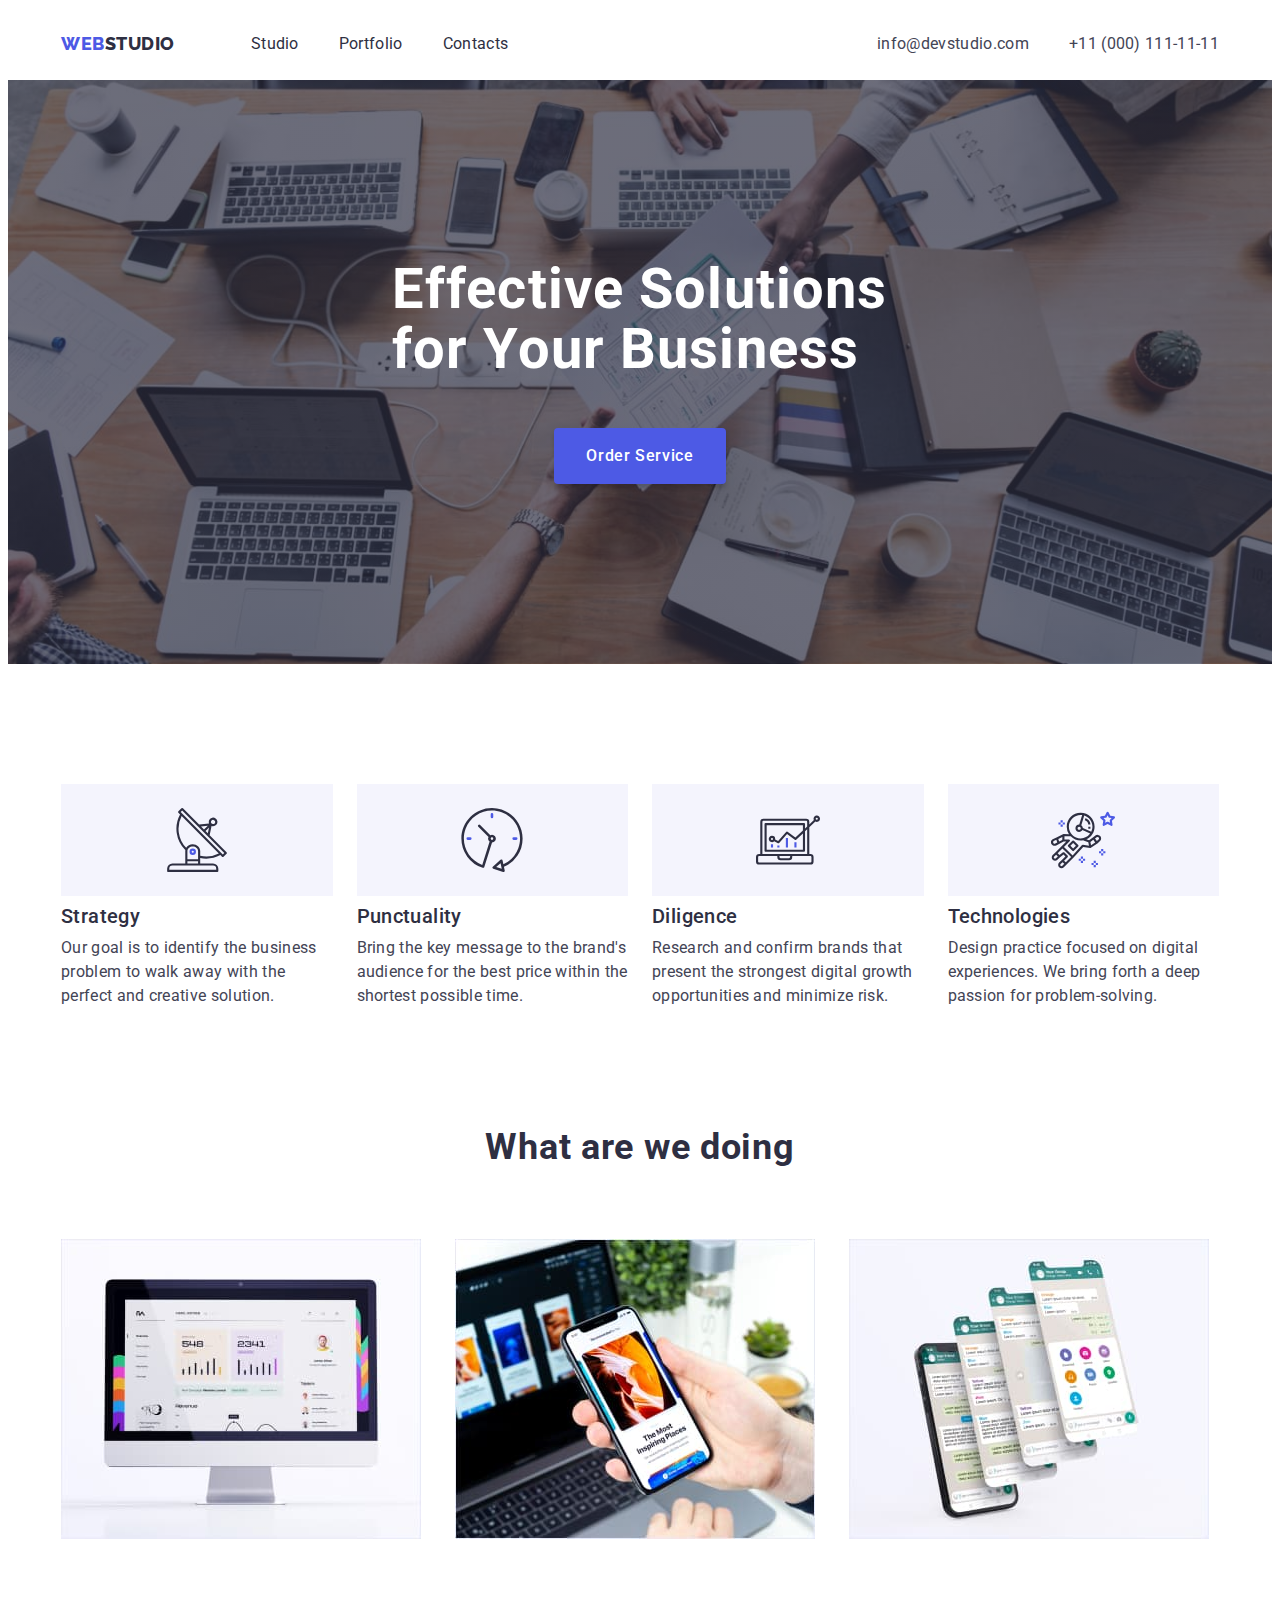
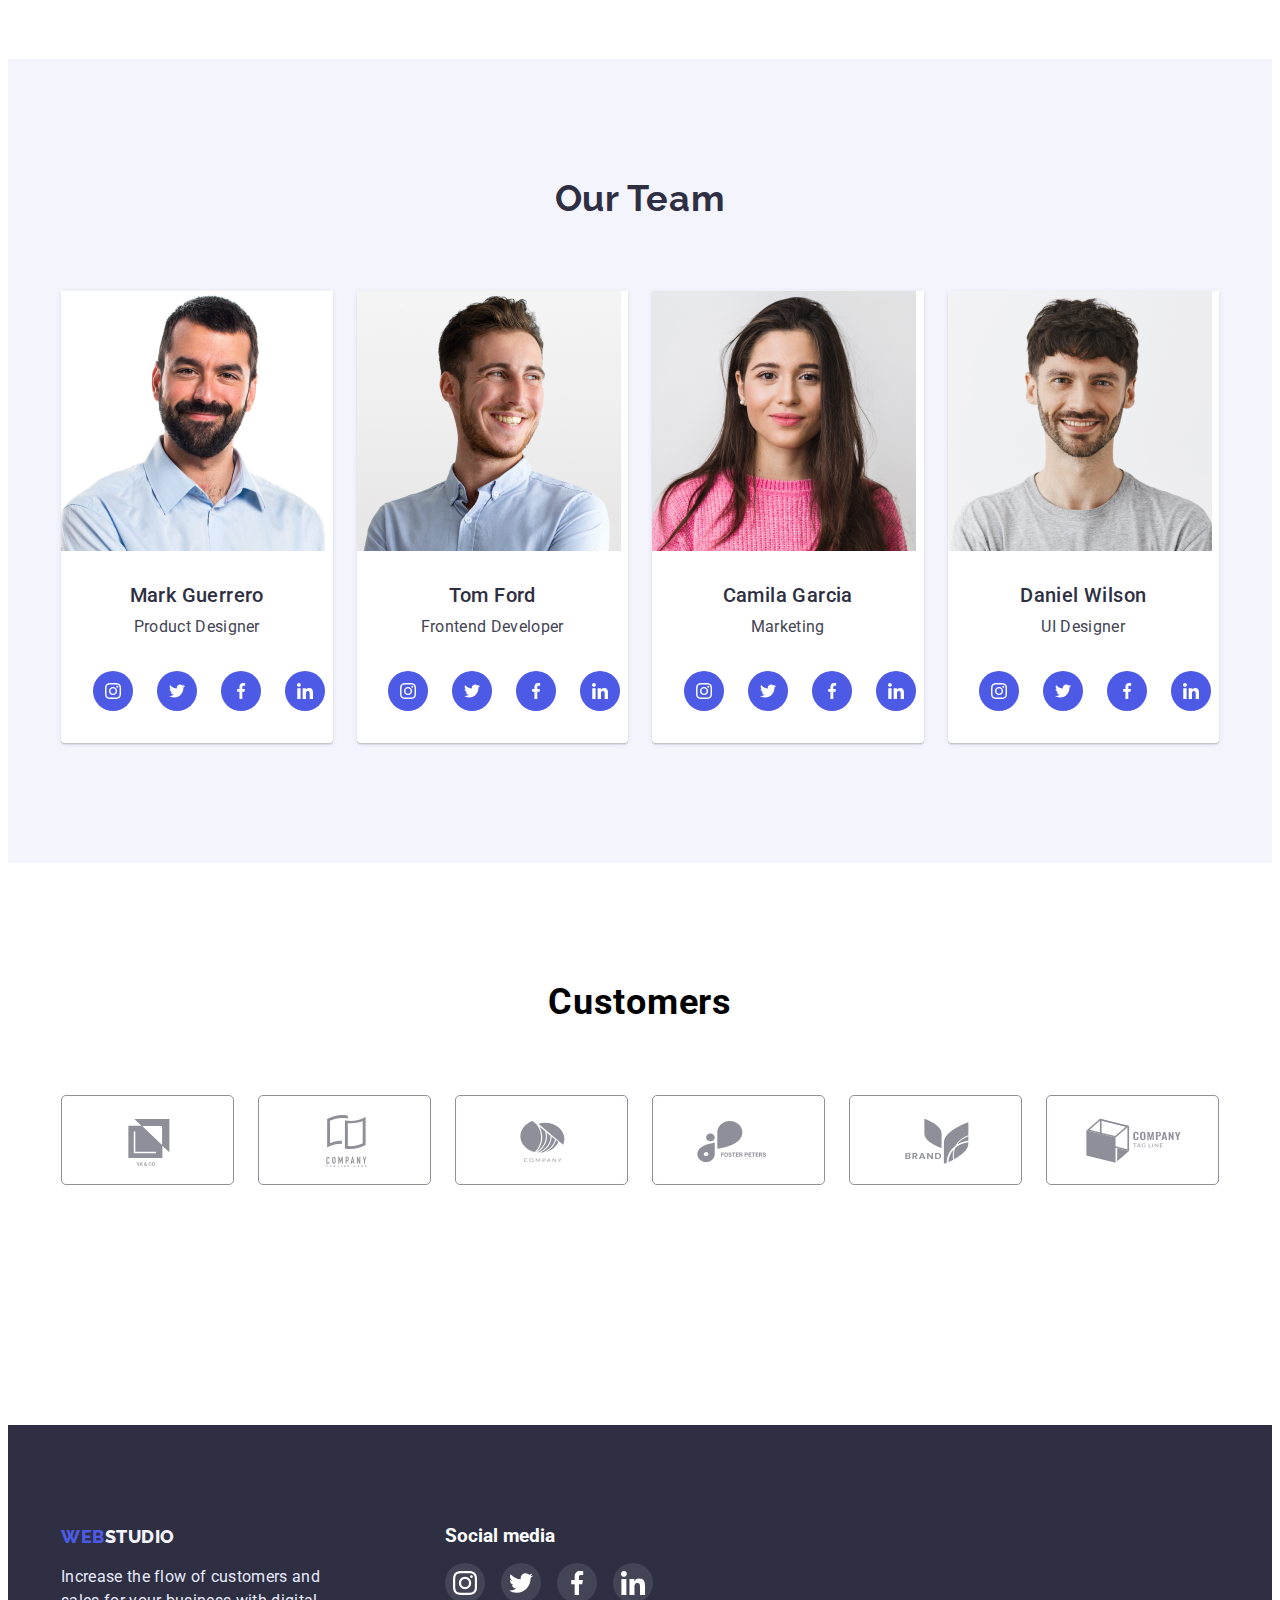
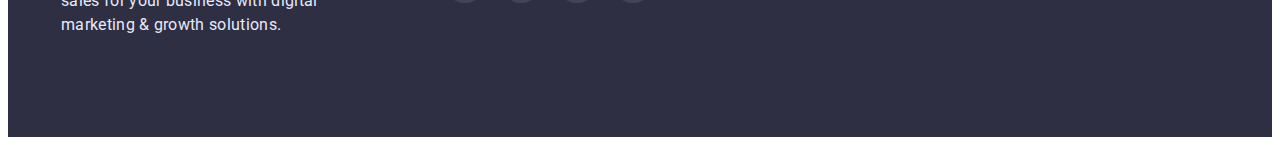
==== index.html @ 2bbdc3b8 "homewok4-add9.03" ====
<!DOCTYPE html>
<html lang="en">
  <head>
    <meta charset="UTF-8" />
    <meta http-equiv="X-UA-Compatible" content="IE=edge" />
    <meta name="viewport" content="width=device-width, initial-scale=1.0" />
    <title>Web Studio</title>
    <link rel="stylesheet" href="https://cdnjs.cloudflare.com/ajax/libs/modern-normalize/1.1.0/modern-normalize.min.css" integrity="sha512-wpPYUAdjBVSE4KJnH1VR1HeZfpl1ub8YT/NKx4PuQ5NmX2tKuGu6U/JRp5y+Y8XG2tV+wKQpNHVUX03MfMFn9Q==" crossorigin="anonymous" referrerpolicy="no-referrer" />
    <link rel="preconnect" href="https://fonts.googleapis.com">
<link rel="preconnect" href="https://fonts.gstatic.com" crossorigin>
<link href="https://fonts.googleapis.com/css2?family=Raleway:wght@800&family=Roboto:wght@400;500;700;900&display=swap" rel="stylesheet">
<link rel="stylesheet" href="./css/style.css">
  </head>
  <body>
    <!-- header -->
    <header class="header">
      <div class="container">
        <div class="header-container">
          <nav class="header-navigation">
                <a href="./index.html" class="header-logo logo"><span class="header-small-logo">Web</span>Studio</a>
                <ul class="header-list list">
                  <li class="header-item"><a href="./index.html" class="header-link">Studio</a></li>
                  <li class="header-item"><a href="./portfolio.html" class="header-link">Portfolio</a></li>
                  <li class="header-item"><a href="" class="header-link">Contacts</a></li>
                </ul>
          </nav>
          <address>
              <ul class="header-adress list">
                <li><a href="mailto:info@devstudio.com" target="_blank" class="header-mailto list">info@devstudio.com</a></li>
                <li><a href="tel:+110001111111" class="header-tel list">+11 (000) 111-11-11</a></li>
              </ul>
          </address>
        </div>
      </div>
    </header>
    <!-- hero -->
    <main>
      <section class="hero">
        <div class="container">
          <h1 class="hero-title">
          Effective Solutions for Your Business
          </h1>
       
        <button type="button" class="hero-btn btn">Order Service</button>
        </div>
      </section>
      <!-- Feature -->
      <section class="section feature">
        <div class="container">
          <h2 class="visually-hidden">Our methods</h2>
            <ul class="feature-list list">
              <li class="feature-item">
                <div class="feature-icon">
                  <svg class="feature-icon-item" width="64" height="64">
                    <use href="./images/symbol-defs.svg#icon-antenna"></use>
                  </svg>
                </div>
                <h3 class="feature-subtitle subtitle">Strategy</h3>
                <p class="feature-description description">
                  Our goal is to identify the business problem to walk away with the perfect and creative solution.
                </p>
              </li>

              <li class="feature-item">
                <div class="feature-icon">
                  <svg class="feature-icon-item" width="64" height="64">
                    <use href="./images/symbol-defs.svg#icon-clock"></use>
                  </svg>
                </div>
                <h3 class="feature-subtitle subtitle">Punctuality</h3>
                <p class="feature-description description">
              Bring the key message to the brand's audience for the best price
              within the shortest possible time.
                </p>
              </li>

              <li class="feature-item">
                <div class="feature-icon">
                  <svg class="feature-icon-item" width="64" height="64">
                    <use href="./images/symbol-defs.svg#icon-diagram"></use>
                  </svg>
                </div>
                <h3 class="feature-subtitle subtitle">Diligence</h3>
                <p class="feature-description description">
              Research and confirm brands that present the strongest digital
              growth opportunities and minimize risk.
                </p>
              </li>

              <li class="feature-item">
                <div class="feature-icon">
                  <svg class="feature-icon-item" width="64" height="64">
                    <use href="./images/symbol-defs.svg#icon-astronaut"></use>
                  </svg>
                </div>
                <h3 class="feature-subtitle subtitle">Technologies</h3>
                 <p class="feature-description description">
              Design practice focused on digital experiences. We bring forth a
              deep passion for problem-solving.
                 </p>
              </li>
            </ul>
        </div>
      </section>
      <!-- benefits -->
      <section class="section benefits">
        <div class="container">
            <h2 class="benefits-title section-title">What are we doing</h2>
                    <ul class="benefits-list list">
                        <li class="benefits-item">
                            <img src="./images/photo_1.jpg" alt="photo monitor" width="360" />
                        </li>

                        <li class="benefits-item">
                            <img src="./images/photo_2.jpg" alt="phone and laptop" width="360" />
                        </li>

                        <li class="benefits-item">
                            <img src="./images/photo_3.jpg" alt="phone screen" width="360" />
                        </li>
                    </ul>
        </div>
      </section>
      <!-- our team -->
      <section class="section team">
        <div class="container">
          <h2 class="team-title title section-title">Our Team</h2>
            <ul class="team-list list">

              <li class="team-item">
                <a href="" class="team-card-link link">
                   <img
                      src="./images/team_photo1.jpg"
                      alt="Mark Guerrero photo"
                      width="264"
                      />
                    <h3 class="team-subtitle subtitle">Mark Guerrero</h3>
                    <p class="team-description description">Product Designer</p>
                
                    <ul class="team-social-list list">
                      <li class="team-social-item">
                        <a href="" class="team-social-link link">
                            <svg class="team-social-icon" width="16" height="16">
                            <use href="./images/symbol-defs.svg#icon-instagram"></use>
                            </svg>
                        </a>
                      </li>

                      <li class="team-social-item">
                          <a href="" class="team-social-link link">
                            <svg class="team-social-icon" width="16" height="16">
                            <use href="./images/symbol-defs.svg#icon-twitter"></use>
                            </svg>
                          </a>
                      </li>

                      <li class="team-social-item">
                          <a href="" class="team-social-link link">
                            <svg class="team-social-icon" width="16" height="16">
                            <use href="./images/symbol-defs.svg#icon-facebook"></use>
                            </svg>
                          </a>
                      </li>

                      <li class="team-social-item">
                          <a href="" class="team-social-link link">
                            <svg class="team-social-icon" width="16" height="16">
                            <use href="./images/symbol-defs.svg#icon-linkedin"></use>
                            </svg>
                          </a>
                      </li>
                    </ul>
                </a>
              </li>

              <li class="team-item">
                <a href="" class="team-card-link link">
                <img
                  src="./images/team_photo2.jpg"
                  alt="Tom Ford photo"
                  width="264"
                />
                <h3 class="team-subtitle subtitle">Tom Ford</h3>
                <p class="team-description description">Frontend Developer</p>
                <ul class="team-social-list list">

                <li class="team-social-item">
                  <a href="" class="team-social-link link">
                     <svg class="team-social-icon" width="16" height="16">
                      <use href="./images/symbol-defs.svg#icon-instagram"></use>
                     </svg>
                  </a>
                </li>

                <li class="team-social-item">
                  <a href="" class="team-social-link link">
                    <svg class="team-social-icon" width="16" height="16">
                      <use href="./images/symbol-defs.svg#icon-twitter"></use>
                    </svg>
                  </a>
                </li>

                <li class="team-social-item">
                  <a href="" class="team-social-link link">
                    <svg class="team-social-icon" width="16" height="16">
                      <use href="./images/symbol-defs.svg#icon-facebook"></use>
                    </svg>
                  </a>
                </li>

                <li class="team-social-item">
                  <a href="" class="team-social-link link">
                    <svg class="team-social-icon" width="16" height="16">
                      <use href="./images/symbol-defs.svg#icon-linkedin"></use>
                    </svg>
                  </a>
                </li>

                </ul>
                </a>
              </li>

              <li class="team-item">
                <a href="" class="team-card-link link">
                <img
                  src="./images/team_photo3.jpg"
                  alt="Camila Garcia photo"
                  width="264"
                />
                <h3 class="team-subtitle subtitle">Camila Garcia</h3>
                <p class="team-description description">Marketing</p>
                <ul class="team-social-list list">

                <li class="team-social-item">
                  <a href="" class="team-social-link link">
                     <svg class="team-social-icon" width="16" height="16">
                      <use href="./images/symbol-defs.svg#icon-instagram"></use>
                     </svg>
                  </a>
                </li>

                <li class="team-social-item">
                  <a href="" class="team-social-link link">
                    <svg class="team-social-icon" width="16" height="16">
                      <use href="./images/symbol-defs.svg#icon-twitter"></use>
                    </svg>
                  </a>
                </li>

                <li class="team-social-item">
                  <a href="" class="team-social-link link">
                    <svg class="team-social-icon" width="16" height="16">
                      <use href="./images/symbol-defs.svg#icon-facebook"></use>
                    </svg>
                  </a>
                </li>

                <li class="team-social-item">
                  <a href="" class="team-social-link link">
                    <svg class="team-social-icon" width="16" height="16">
                      <use href="./images/symbol-defs.svg#icon-linkedin"></use>
                    </svg>
                  </a>
                </li>

                </ul>
                </a>
              </li>

              <li class="team-item">
                <a href="" class="team-card-link link">
                <img
                  src="./images/team_photo4.jpg"
                  alt="Daniel Wilson photo"
                  width="264"
                />
                <h3 class="team-subtitle subtitle">Daniel Wilson</h3>
                <p class="team-description description">UI Designer</p>
                <ul class="team-social-list list">

                <li class="team-social-item">
                  <a href="" class="team-social-link link">
                     <svg class="team-social-icon" width="16" height="16">
                      <use href="./images/symbol-defs.svg#icon-instagram"></use>
                     </svg>
                  </a>
                </li>

                <li class="team-social-item">
                  <a href="" class="team-social-link link">
                    <svg class="team-social-icon" width="16" height="16">
                      <use href="./images/symbol-defs.svg#icon-twitter"></use>
                    </svg>
                  </a>
                </li>

                <li class="team-social-item">
                  <a href="" class="team-social-link link">
                    <svg class="team-social-icon" width="16" height="16">
                      <use href="./images/symbol-defs.svg#icon-facebook"></use>
                    </svg>
                  </a>
                </li>

                <li class="team-social-item">
                  <a href="" class="team-social-link link">
                    <svg class="team-social-icon" width="16" height="16">
                      <use href="./images/symbol-defs.svg#icon-linkedin"></use>
                    </svg>
                  </a>
                </li>

                </ul>
                </a>
              </li>

            </ul>
        </div>
      </section>

      <div class="container customers section">
        <h2 class="customers-title section-title">Customers</h2>
        <ul class="customers-list list">
          <li class="customers-item">
            <a href="" class="customers-link link">
             <svg class="customers-icon icon" width="104" height="56">
            <use href="./images/symbol-defs.svg#icon-logo-1"></use>
          </svg>
          </a>
        </li>
          <li class="customers-item">
            <a href="" class="customers-link link">
             <svg class="customers-icon icon" width="104" height="56">
            <use href="./images/symbol-defs.svg#icon-logo-2"></use>
          </svg>
          </a>
        </li>
          <li class="customers-item">
            <a href="" class="customers-link link">
             <svg class="customers-icon icon" width="104" height="56">
            <use href="./images/symbol-defs.svg#icon-logo-3"></use>
          </svg>
          </a>
        </li>
          <li class="customers-item">
            <a href="" class="customers-link link">
             <svg class="customers-icon icon" width="104" height="56">
            <use href="./images/symbol-defs.svg#icon-logo-4"></use>
          </svg>
          </a>
        </li>
          <li class="customers-item">
            <a href="" class="customers-link link">
             <svg class="customers-icon icon" width="104" height="56">
            <use href="./images/symbol-defs.svg#icon-logo-5"></use>
          </svg>
          </a>
        </li>
          <li class="customers-item">
            <a href="" class="customers-link link">
             <svg class="customers-icon icon" width="104" height="56">
            <use href="./images/symbol-defs.svg#icon-logo-6"></use>
          </svg>
          </a>
        </li>
        </ul>
      </div>

    </main>
    <!-- footer -->
    <footer class="footer">
        <div class="container footer-box">
          <div class="container footer-item-logo">
                 <a href="./index.html" class="footer-logo logo"><span class="footer-small-logo">Web</span>Studio</a>
                 <p class="footer-description description">
                  Increase the flow of customers and sales for your business with digital marketing & growth solutions.
                 </p>
          </div>
        
          <div class="container social-media">
             <h3 class="social-media-subtitle">Social media</h3>
            <ul class="social-media-list list">
              <li class="social-media-item">
               <a href="" class="social-media-link link">
                     <svg class="social-media-icon" width="24" height="24">
                      <use href="./images/symbol-defs.svg#icon-instagram"></use>
                     </svg>
                  </a>
                </li>
              <li class="social-media-item">
              <a href="" class="social-media-link link">
                     <svg class="social-media-icon" width="24" height="24">
                      <use href="./images/symbol-defs.svg#icon-twitter"></use>
                     </svg>
                  </a>
                </li>
              <li class="social-media-item">
              <a href="" class="social-media-link link">
                     <svg class="social-media-icon" width="24" height="24">
                      <use href="./images/symbol-defs.svg#icon-facebook"></use>
                     </svg>
                  </a>
                </li>
              <li class="social-media-item">
              <a href="" class="social-media-link link">
                     <svg class="social-media-icon" width="24" height="24">
                      <use href="./images/symbol-defs.svg#icon-linkedin"></use>
                     </svg>
                  </a>
                </li>
            </ul>
          </div>
        </div>
    </footer>
  </body>
</html>
---- css/style.css ----
:root {
    --main-title-color: #FFFFFF;
    --accent-color: #2E2F42;
    --adress-color: #434455;
    --description-color: #434455;
    --background-color: #2E2F42;
    --background-secondary-color: #FFFFFF; 
    --background-team-color: #F4F4FD;
    --background-button-color: #4D5AE5;
    --secondary-button-color: #E7E9FC;  
    --logo-color: #4D5AE5;
    --color-button: #FFFFFF;
    --link-color: #2E2F42;
    --hover-color: #4D5AE5;
    --footer-description-color: #E7E9FC;
    --footer-logo-color: #F4F4FD;
    --social-icon-color: #F4F4FD;
    --background-social-link-color: rgba(255, 255, 255, 0.1);
    --background-hover-link-color: #31D0AA;
    --social-media-color: #FFFFFF;
    --border-btn-color: #E7E9FC;
    --border-secondary-color: #F4F4FD;
    --customers-item-color: #404BBF;
    --customers-icon-color: #8E8F99;
    --background-feature-color: #F4F4FD;
    --secondary-font: 'Raleway', sans-serif;
    --padding-top: 120px;
}

h1,
h2,
h3,
h4,
h5,
h6,
p {
    margin: 0;
}

ul {
    margin: 0;
    padding: 0;
}

body{
    font-family: 'roboto', sans-serif;
    }

    .container {
        /* outline: 1px solid red; */
        max-width: 1158px;
        margin: 0 auto;
        padding-left: 15px;
        padding-right: 15px;
    }
   

.list{
    list-style: none;
    
    }

a{
  text-decoration: none;
    }

.title{
font-family: var(--secondary-font);
font-weight: 700;
font-size: 36px;    
line-height: 1.1;
letter-spacing: 0.02em;
    }

.subtitle{
    font-size: 20px;
    line-height: 1.2;
    font-weight: 500;
    letter-spacing: 0.02em;
}
.description{
font-size: 16px;
line-height: 1.5;
letter-spacing: 0.02em;
}

.logo{
    font-family: 'Raleway';
    font-size: 18px;
    line-height: 1.33;
    font-weight: 800;
    letter-spacing: 0.03em;
    text-transform: uppercase;
}
.btn{
    font-size: 16px;
    font-weight: 500;
    line-height: 1.5;
    letter-spacing: 0.04em;
    cursor: pointer; 
}

.section {
    padding: var(--padding-top) 0;
}

.section-title {
font-weight: 700;
font-size: 36px;
line-height: 1.1;
text-align: center;
letter-spacing: 0.02em;
}

.portfolio-card {
    padding: 32px 16px;
}

.visually-hidden {
  position: absolute;
  width: 1px;
  height: 1px;
  margin: -1px;
  border: 0;
  padding: 0;
  
  white-space: nowrap;
  clip-path: inset(100%);
  clip: rect(0 0 0 0);
  overflow: hidden;
}
.list {
 color: var(--adress-color);
}

img{
    display: block;
    max-width: 100%;
    height: auto;
}



/* ----header----- */
.header {
    background-color: var(--background-secondary-color);
}

   .header-container{
        display: flex;
        align-items: center;
        justify-content: space-between;
}

.header-navigation {
    display: flex;
    padding-top: 24px;
    padding-bottom: 24px; 
}

.header-logo {

   color: var(--accent-color);

   margin-right: 76px;
}
.header-small-logo{
color: var(--logo-color);
}
.header-list {
  font-size: 16px;
  line-height: 1.5;
  letter-spacing: 0.02em;
  color: var(--accent-color);
  display: flex;
  gap: 40px;
  }

.header-item {
    background: var(--background-secondary-color);
    display: flex;
    gap: 40px;
}

.header-item:last-child {
  /* margin-right: 332px; */
}
.header-link{
font-size: 16px;
line-height: 1.5;
letter-spacing: 0.02em;

color: var(--link-color);

}
.header-link:hover,
.header-link:focus {

    color: var(--hover-color); 
}

.header-adress {

font-style: normal;
font-size: 16px;
line-height: 1.5;
letter-spacing: 0.02em;
color: var(--description-color);
display: flex;
gap: 40px;

}

.header-mailto{ 
    gap: 40px; 
}

.header-tel {

}
.header-mailto:hover,
.header-mailto:focus{

color: var(--hover-color);

}

.header-tel:hover,
.header-tel:focus{
color: var(--hover-color);
}

/* ---------------hero------------ */

.hero {
    background-color: var(--background-color);
    max-width: 1440px;
    margin-left: auto;
    margin-right: auto;
    padding: 180px 0;
    background-image: linear-gradient(rgba(46, 47, 66, 0.7),
    rgba(46, 47, 66, 0.7) ), 
     url(../images/hero-people-office.jpg);
    background-repeat: no-repeat;
    background-position: center;
    background-size: cover;
 
}

.hero-title {   
font-size: 56px;
line-height: 1.07;
letter-spacing: 0.02em;
color: var(--main-title-color);
width: 496px;
margin-left: auto;
margin-right: auto;
margin-bottom: 48px;
}

.hero-btn {
 font-family: inherit;
 color: var(--color-button);
background-color: var(--background-button-color);
border-radius: 4px;
padding: 16px 32px;
box-shadow: 0px 4px 4px rgba(0, 0, 0, 0.15);
display: block;
margin: 0 auto;
text-align: center;
border: none;
}

.btn:hover .btn:focus{
    color: var(--hover-color);
    }


/* -------------------feature--------------- */
.feature {
    padding-bottom: 0;
}

.feature-list {
    display: flex;
    gap: 24px;
    flex-wrap: wrap;
}

.feature-item {
    flex-basis: calc((100% - 72px) / 4);
    
}

.feature-icon {
    /* width: 264px; */
    height: 112px;
    display: flex;
    align-items: center; 
    justify-content: center; 
    background-color: var(--background-feature-color);
    margin-bottom: 8px;
}
.feature-icon-item {
    fill: var(--accent-color);
}


.feature-subtitle {
    font-weight: 500;
    font-size: 20px;
    line-height: 24px;
    color: var(--accent-color);
    margin-bottom: 8px;
}

.feature-description {
color: var(--description-color);
}

/* --------------benefits------------ */
.benefits {

}

.benefits-title {
color: var(--accent-color);
text-align: center;
margin-bottom: 72px;
}

.benefits-list {
     display: flex;
     flex-wrap: wrap;
     gap: 24px;
}

.benefits-item {
     
    flex-basis: calc((100% - 48px) / 3);
}

 /* ------------team--------------- */
.team {
    background-color: var(--background-team-color);
}

.team-title {

color: var(--accent-color);

margin-bottom: 72px;
}
.team-list {
    display: flex;
    gap: 24px;
    flex-wrap: wrap;
}

.team-item {
    background: var(--background-secondary-color);
    box-shadow: 0px 1px 6px rgba(46, 47, 66, 0.08), 0px 1px 1px rgba(46, 47, 66, 0.16), 0px 2px 1px rgba(46, 47, 66, 0.08);
    border-radius: 0px 0px 4px 4px;
    flex-basis: calc((100% - 72px) / 4);
    min-width: 250px;
    
}


.team-social-list {
    display: flex;
    justify-content: center;
    gap: 24px;
    padding-bottom: 32px;
}

.team-social-item {
    width: 40px;
    height: 40px;
}

.team-social-link {
    display: flex;
    justify-content: center;
    align-items: center;
    width: 100%;
    height: 100%;
    border-radius: 50%;
    background-color: var(--background-button-color);
}


.team-item:hover,
.team-item:focus{

}

.team-social-icon {
    fill: var(--social-media-color);
}


.team-subtitle {
    color: var(--accent-color);
    margin-bottom: 8px;
    margin-top: 32px;
    text-align: center;
}

.team-description {
    color: var(--description-color); 
    text-align: center;
    padding-bottom: 32px;
}

.customers-icon {
    fill: var(--customers-icon-color);
}

/* -------customers-------- */
.customers {
}

.customers-title {
    margin-bottom: 72px;
}

.customers-list {
    display: flex;
    justify-content: center;
    gap: 24px;
    padding-bottom: 120px;
}

.customer-list:hover,
.customer-list:focus{
   color: var(--customers-item-color);
   border-color: var(--customers-item-color);  
}

.customers-item {
   flex-basis: calc((100% - 120px) /6);
}

.customers-item:hover,
.customer-item:focus{
   color: var(--customers-item-color);
   border-color: var(--customers-item-color); 
}


.customers-link {
 border: 1px solid var(--customers-icon-color);
    border-radius: 5px;
    display: flex;
    justify-content: center;
    align-items: center;
    height: 88px;
    color: var(--customers-icon-color);
}

.customers-item:hover .customers-link,
.customer-item:focus .customers-link{
   color: var(--customers-item-color);
   border-color: var(--customers-item-color); 
}


.customers-icon {
    fill: currentColor;
    
}

.customers-link:hover .customers-icon,
.customers-link:focus .customers-icon{
    color: var(--customers-item-color);
    border-color: var(--customers-item-color);
}


/* ---------footer-------- */

.footer {
    min-height: 310px;
    background-color: var(--background-color);
}

.footer-box{
    display: flex;

}

.footer-item-logo{
    margin: 0;
   padding: 100px 0; 
}

.footer-logo {
    color: var(--footer-logo-color);
}

.footer-small-logo {
    color: var(--logo-color);
}

.footer-description{
    color: var(--footer-description-color);
    margin-top: 16px;
    width: 264px;
    display: flex;
    align-items: center;
}

.social-media {
    margin: 0;
    padding-top: 100px;
    padding-left: 120px;
}
.social-media-subtitle {
    padding-bottom: 16px;
    color: var(--social-media-color);

}

.social-media-list {
    display: flex;
    gap: 16px;
}

.social-media-item {
    width: 40px;
    height: 40px;
}

.social-media-link {
    display: flex;
    justify-content: center;
    align-items: center;
    width: 100%;
    height: 100%;
    border-radius: 50%;
    background-color: var(--background-social-link-color);
}

.social-media-link:hover,
.social-media-link:focus {
    background-color: var(--background-hover-link-color);
}

.social-media-icon {
    fill: var(--social-media-color);
}


/* ------project cards-------- */
.projects-list {
        display: flex;
        justify-content: center;
        flex-wrap: wrap;
        gap: 24px;
        margin-bottom: 72px;
}

.projects-item {
    padding-top: 96px;
    padding-bottom: 72px;
    padding-right: 24px;
}

.projects-item:last-child{
     padding-right: 0;
}

.projects-btn {
    color: var(--background-button-color);
    background-color: var(--secondary-button-color);
    padding: 11px 24px;
    border: 1px solid var(--border-btn-color);
}

.projects-list .projects-btn:hover,
.projects-list .projects-btn:focus {
    color: var(--secondary-button-color);
    background-color: var(--background-button-color);
}
 
/* ---------portfolio---------- */
.portfolio-list {
    display: flex;
    flex-wrap: wrap;
    row-gap: 48px;
    column-gap: 24px;
    /* margin-bottom: 120px; */
}

.portfolio-item {
    background: var(--background-secondary-color);
    flex-basis: calc((100% - 48px) / 3);
    border: 1px solid var(--border-btn-color);
}
 .portfolio-card-link{
    display: block;
    border: 1px solid var(--border-secondary-color);
 } 
.portfolio-card-link:hover,
.portfolio-card-link:focus {
    box-shadow: 0px 1px 6px rgba(46, 47, 66, 0.08), 0px 1px 1px rgba(46, 47, 66, 0.16), 0px 2px 1px rgba(46, 47, 66, 0.08);
}

.porfolio-subtitle {
    color: var(--accent-color);
   
}

.portfolio-description {
 color: var(--description-color);
 margin-top: 8px;

}
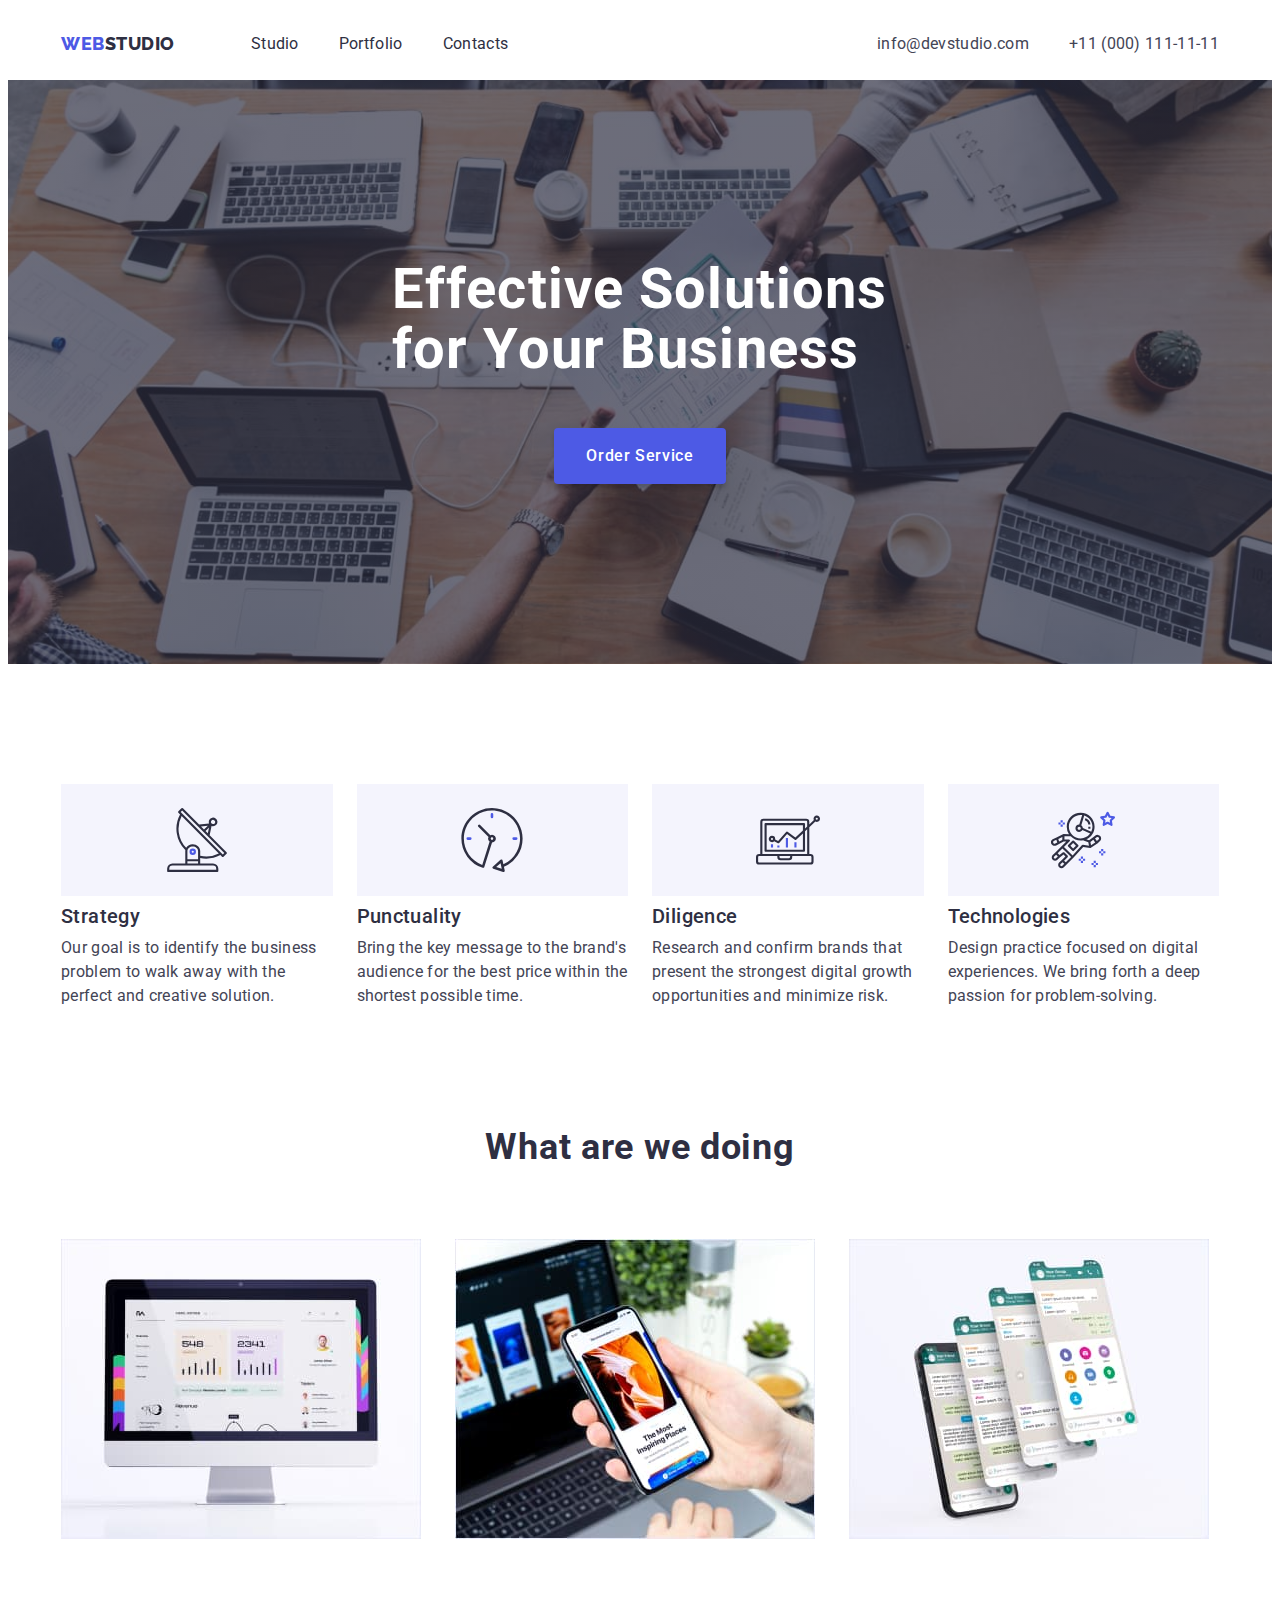
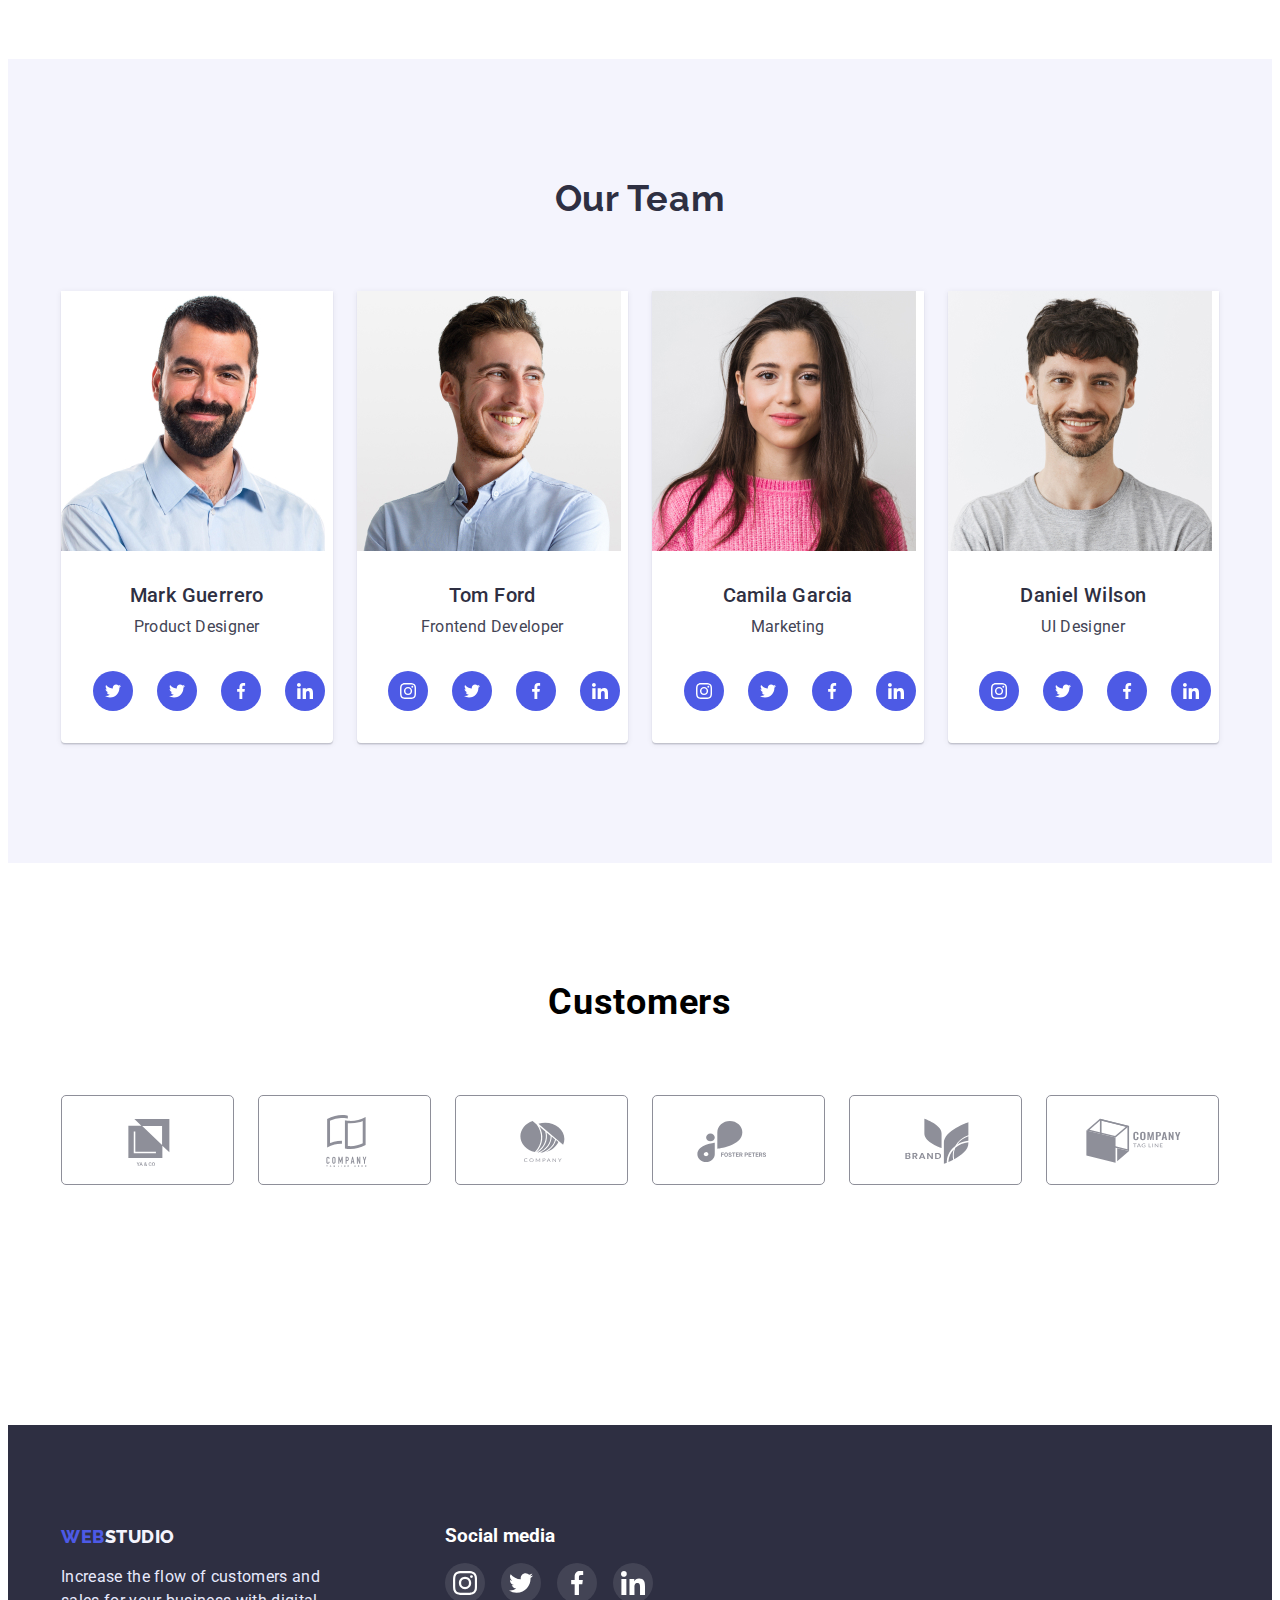
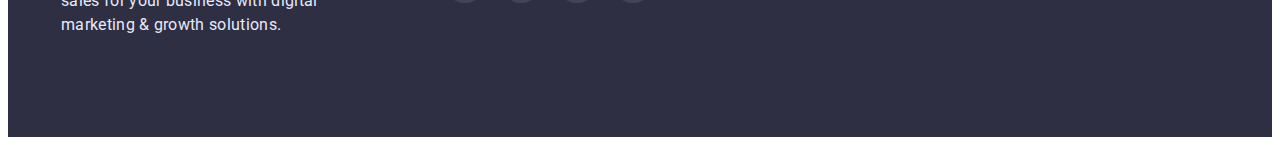
==== commit 70cb0d2d: "add4-9.03" ====
--- a/index.html
+++ b/index.html
@@ -139,11 +139,11 @@
                 
                     <ul class="team-social-list list">
                       <li class="team-social-item">
-                        <a href="" class="team-social-link link">
+                          <a href="" class="team-social-link link">
                             <svg class="team-social-icon" width="16" height="16">
-                            <use href="./images/symbol-defs.svg#icon-instagram"></use>
+                            <use href="./images/symbol-defs.svg#icon-twitter"></use>
                             </svg>
-                        </a>
+                          </a>
                       </li>
 
                       <li class="team-social-item">
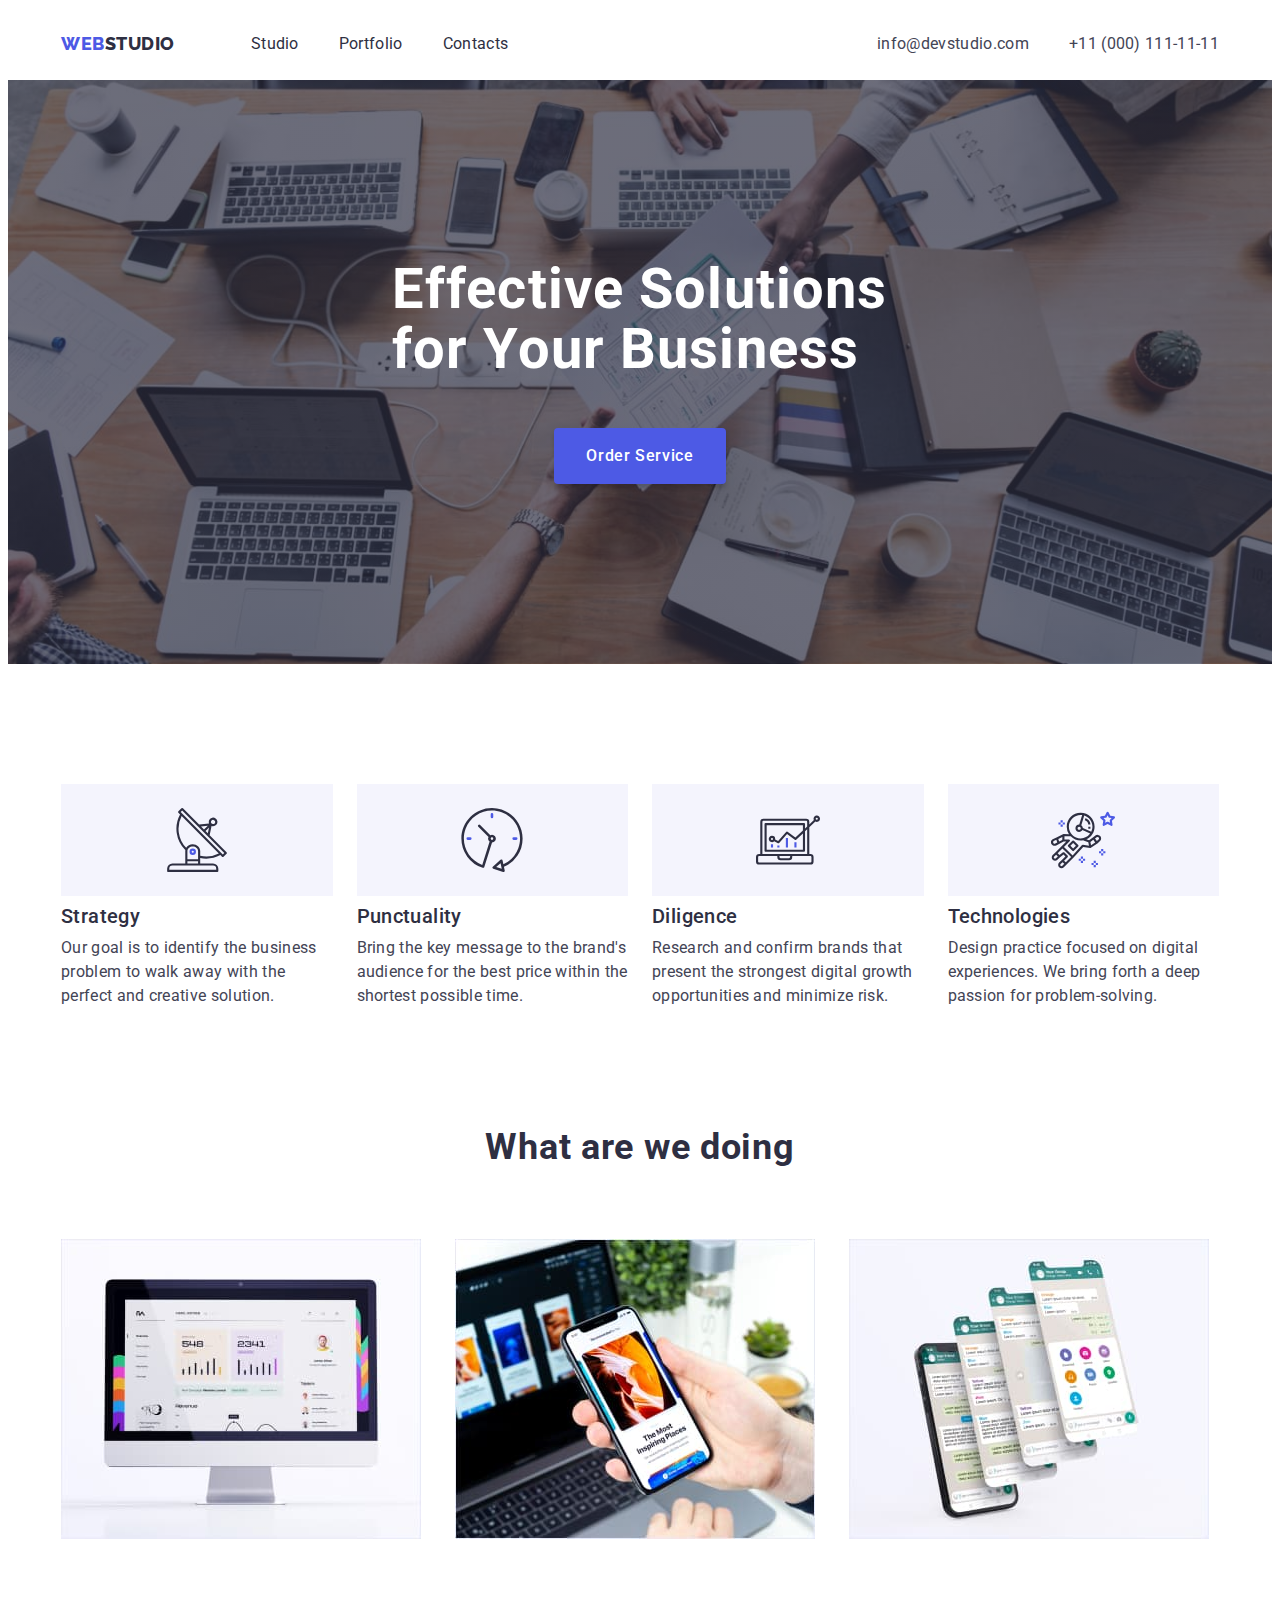
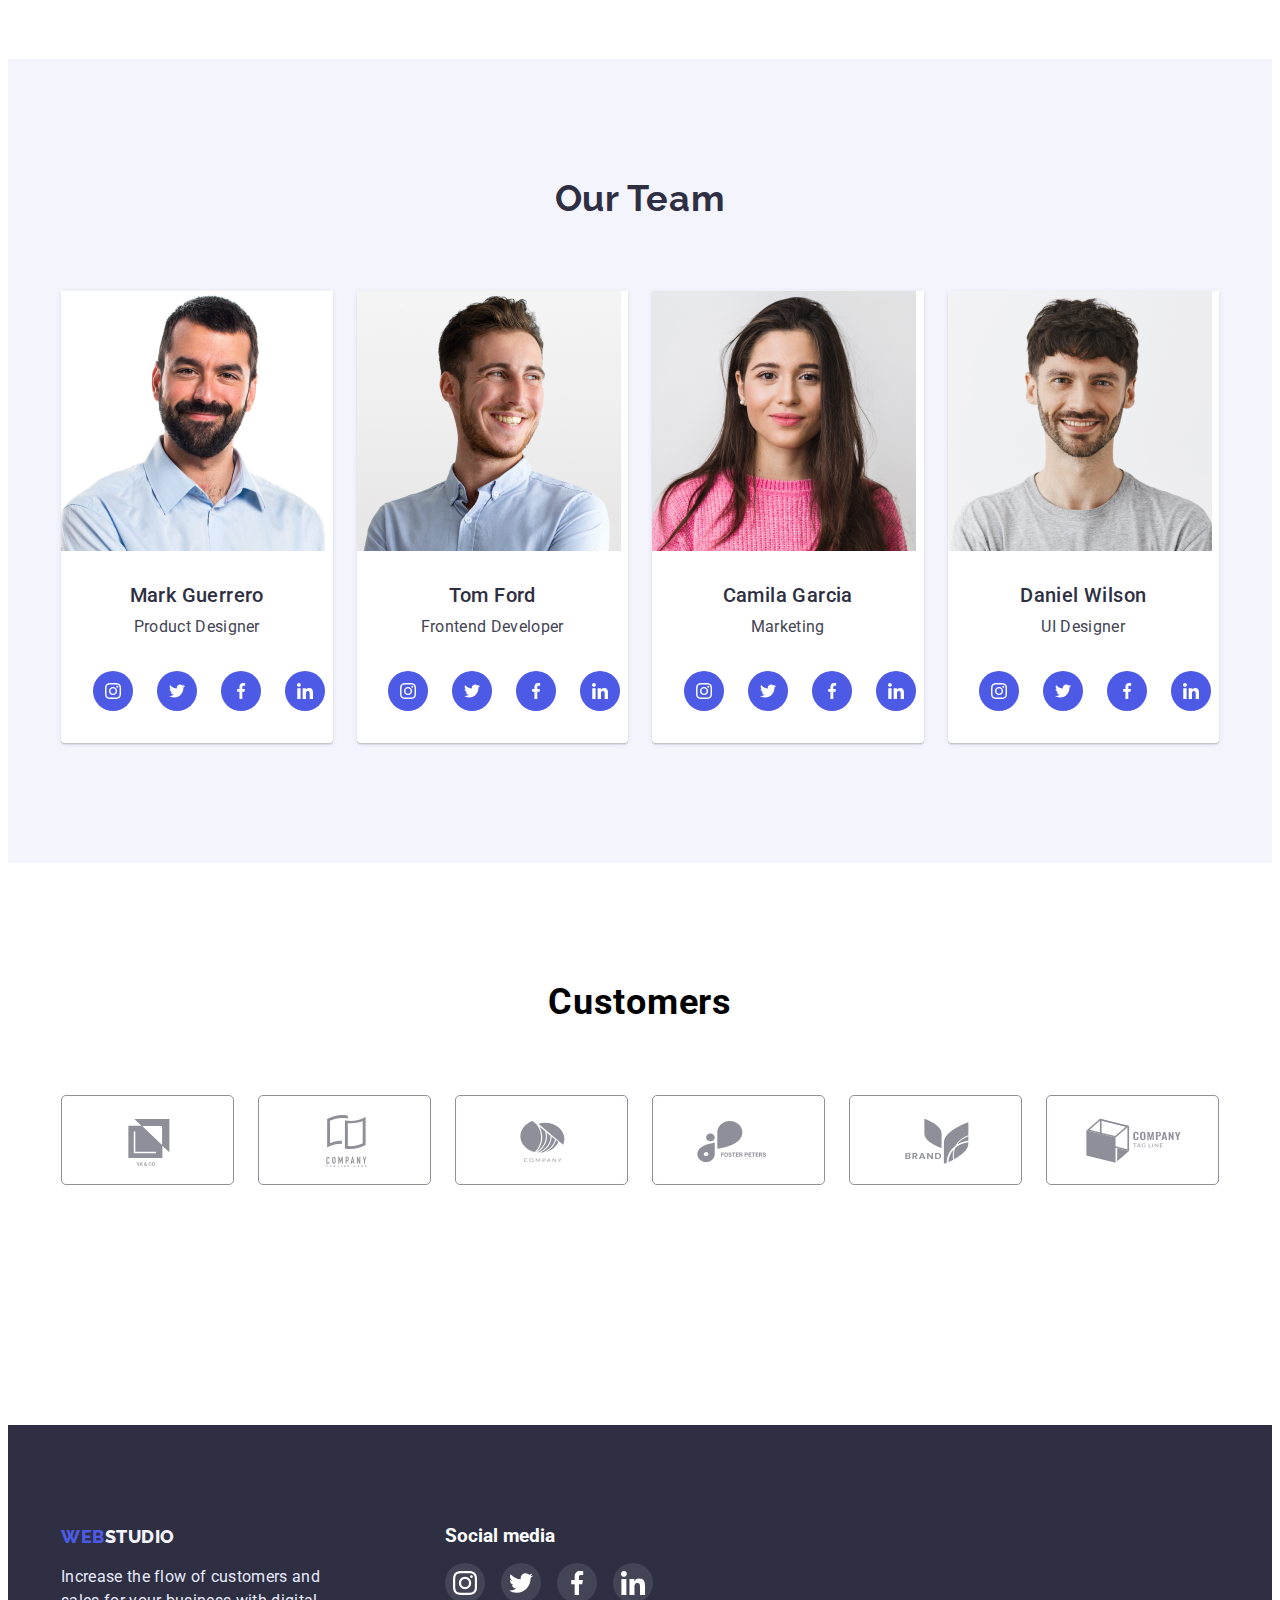
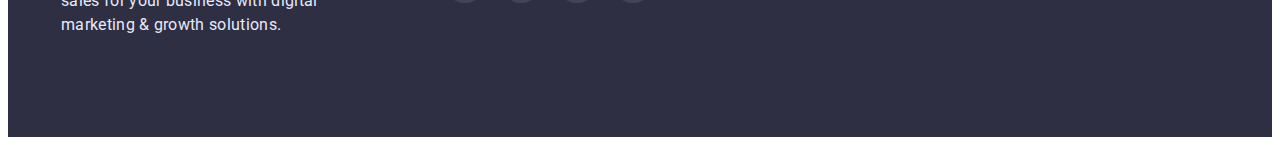
==== commit 30f8fd3c: "add5-9.03" ====
--- a/index.html
+++ b/index.html
@@ -139,9 +139,9 @@
                 
                     <ul class="team-social-list list">
                       <li class="team-social-item">
-                          <a href="" class="team-social-link link">
+                          <a class="team-social-link link" href="" >
                             <svg class="team-social-icon" width="16" height="16">
-                            <use href="./images/symbol-defs.svg#icon-twitter"></use>
+                            <use href="./images/symbol-defs.svg#icon-instagram"></use>
                             </svg>
                           </a>
                       </li>
--- a/css/style.css
+++ b/css/style.css
@@ -16,6 +16,7 @@
     --footer-logo-color: #F4F4FD;
     --social-icon-color: #F4F4FD;
     --background-social-link-color: rgba(255, 255, 255, 0.1);
+    --background-secondary-social-color: #404BBF;
     --background-hover-link-color: #31D0AA;
     --social-media-color: #FFFFFF;
     --border-btn-color: #E7E9FC;
@@ -379,6 +380,10 @@
     height: 40px;
 }
 
+.team-item:hover,
+.team-item:focus{
+}
+
 .team-social-link {
     display: flex;
     justify-content: center;
@@ -389,11 +394,11 @@
     background-color: var(--background-button-color);
 }
 
-
-.team-item:hover,
-.team-item:focus{
-
-}
+.team-social-link:hover,
+.team-social-link:focus{
+    background-color: var(--background-secondary-social-color);
+}
+
 
 .team-social-icon {
     fill: var(--social-media-color);
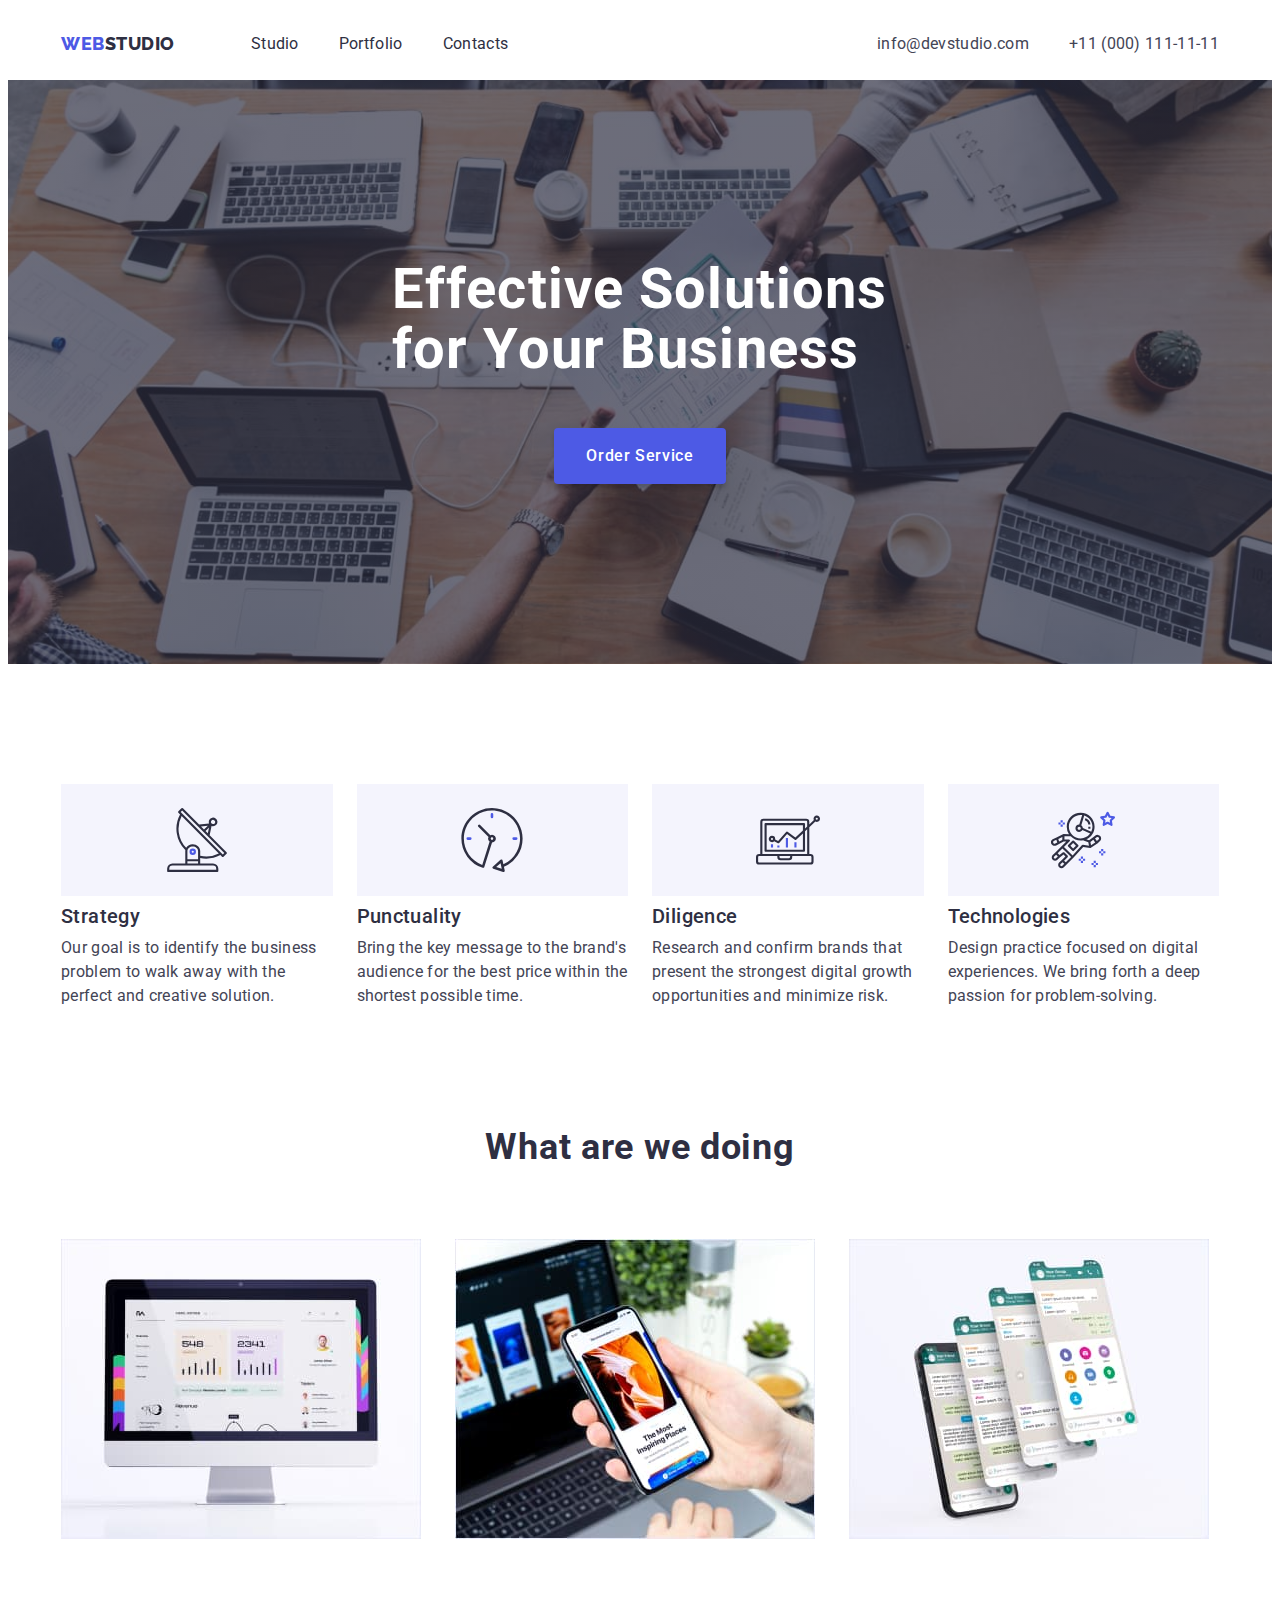
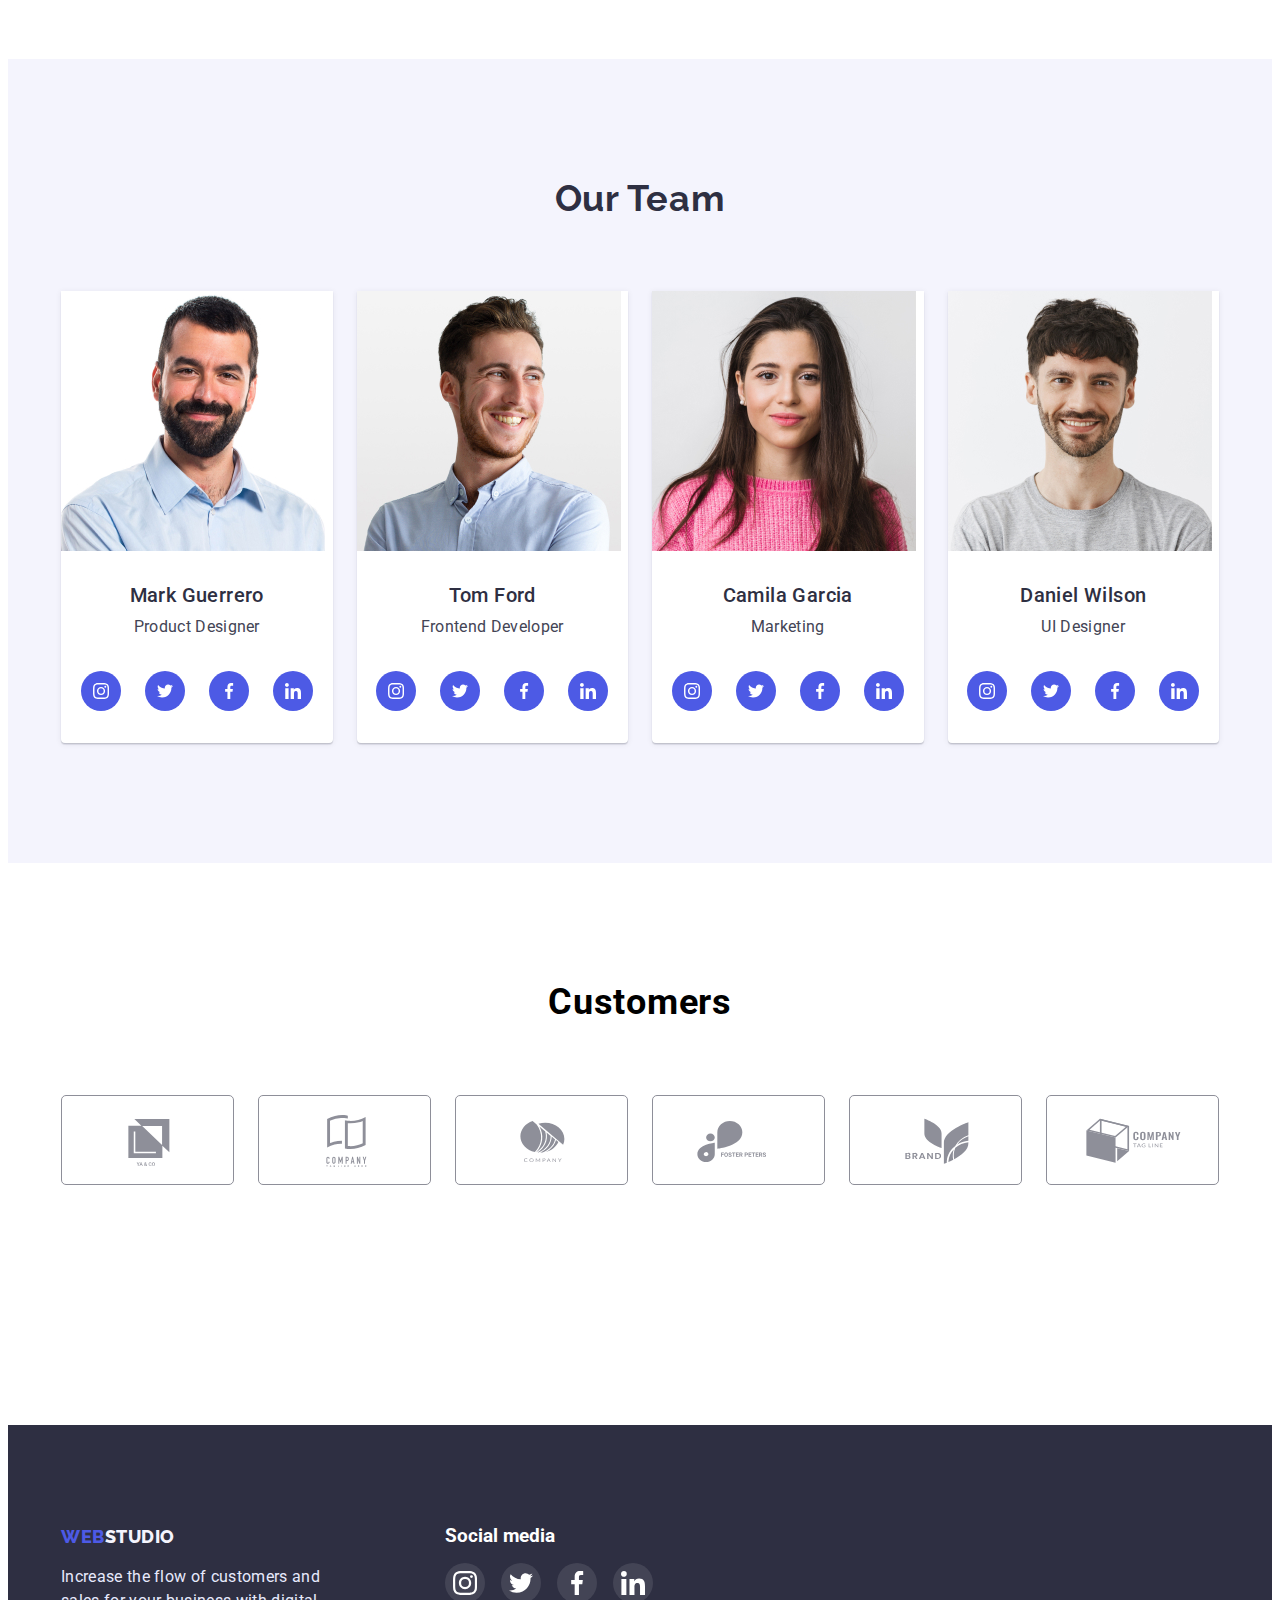
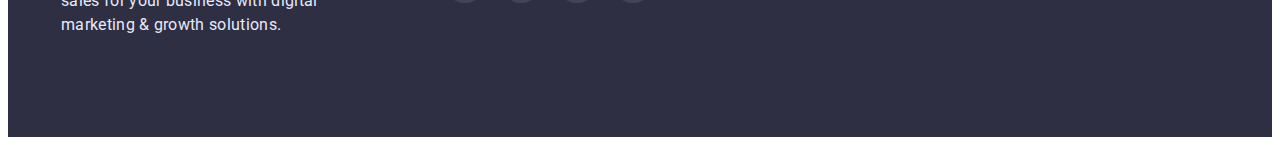
==== commit 9d96f5e7: "add7" ====
--- a/index.html
+++ b/index.html
@@ -128,18 +128,18 @@
             <ul class="team-list list">
 
               <li class="team-item">
-                <a href="" class="team-card-link link">
                    <img
                       src="./images/team_photo1.jpg"
                       alt="Mark Guerrero photo"
                       width="264"
                       />
+                <div>
                     <h3 class="team-subtitle subtitle">Mark Guerrero</h3>
                     <p class="team-description description">Product Designer</p>
                 
                     <ul class="team-social-list list">
                       <li class="team-social-item">
-                          <a class="team-social-link link" href="" >
+                          <a href="" class="team-social-link link" >
                             <svg class="team-social-icon" width="16" height="16">
                             <use href="./images/symbol-defs.svg#icon-instagram"></use>
                             </svg>
@@ -170,20 +170,20 @@
                           </a>
                       </li>
                     </ul>
-                </a>
+                </div>
               </li>
 
               <li class="team-item">
-                <a href="" class="team-card-link link">
+                
                 <img
                   src="./images/team_photo2.jpg"
                   alt="Tom Ford photo"
                   width="264"
                 />
+                <div>
                 <h3 class="team-subtitle subtitle">Tom Ford</h3>
                 <p class="team-description description">Frontend Developer</p>
                 <ul class="team-social-list list">
-
                 <li class="team-social-item">
                   <a href="" class="team-social-link link">
                      <svg class="team-social-icon" width="16" height="16">
@@ -217,16 +217,17 @@
                 </li>
 
                 </ul>
-                </a>
+                </div>
               </li>
 
               <li class="team-item">
-                <a href="" class="team-card-link link">
+                
                 <img
                   src="./images/team_photo3.jpg"
                   alt="Camila Garcia photo"
                   width="264"
                 />
+                <div>
                 <h3 class="team-subtitle subtitle">Camila Garcia</h3>
                 <p class="team-description description">Marketing</p>
                 <ul class="team-social-list list">
@@ -264,16 +265,17 @@
                 </li>
 
                 </ul>
-                </a>
+                </div>
               </li>
 
               <li class="team-item">
-                <a href="" class="team-card-link link">
+                
                 <img
                   src="./images/team_photo4.jpg"
                   alt="Daniel Wilson photo"
                   width="264"
                 />
+                <div>
                 <h3 class="team-subtitle subtitle">Daniel Wilson</h3>
                 <p class="team-description description">UI Designer</p>
                 <ul class="team-social-list list">
@@ -311,14 +313,15 @@
                 </li>
 
                 </ul>
-                </a>
+                </div>
               </li>
 
             </ul>
         </div>
       </section>
-
-      <div class="container customers section">
+<!-- -------Customers------- -->
+  <section class="section">
+      <div class="container customers">
         <h2 class="customers-title section-title">Customers</h2>
         <ul class="customers-list list">
           <li class="customers-item">
@@ -365,7 +368,7 @@
         </li>
         </ul>
       </div>
-
+  </section>
     </main>
     <!-- footer -->
     <footer class="footer">
--- a/css/style.css
+++ b/css/style.css
@@ -380,6 +380,7 @@
     height: 40px;
 }
 
+
 .team-item:hover,
 .team-item:focus{
 }
